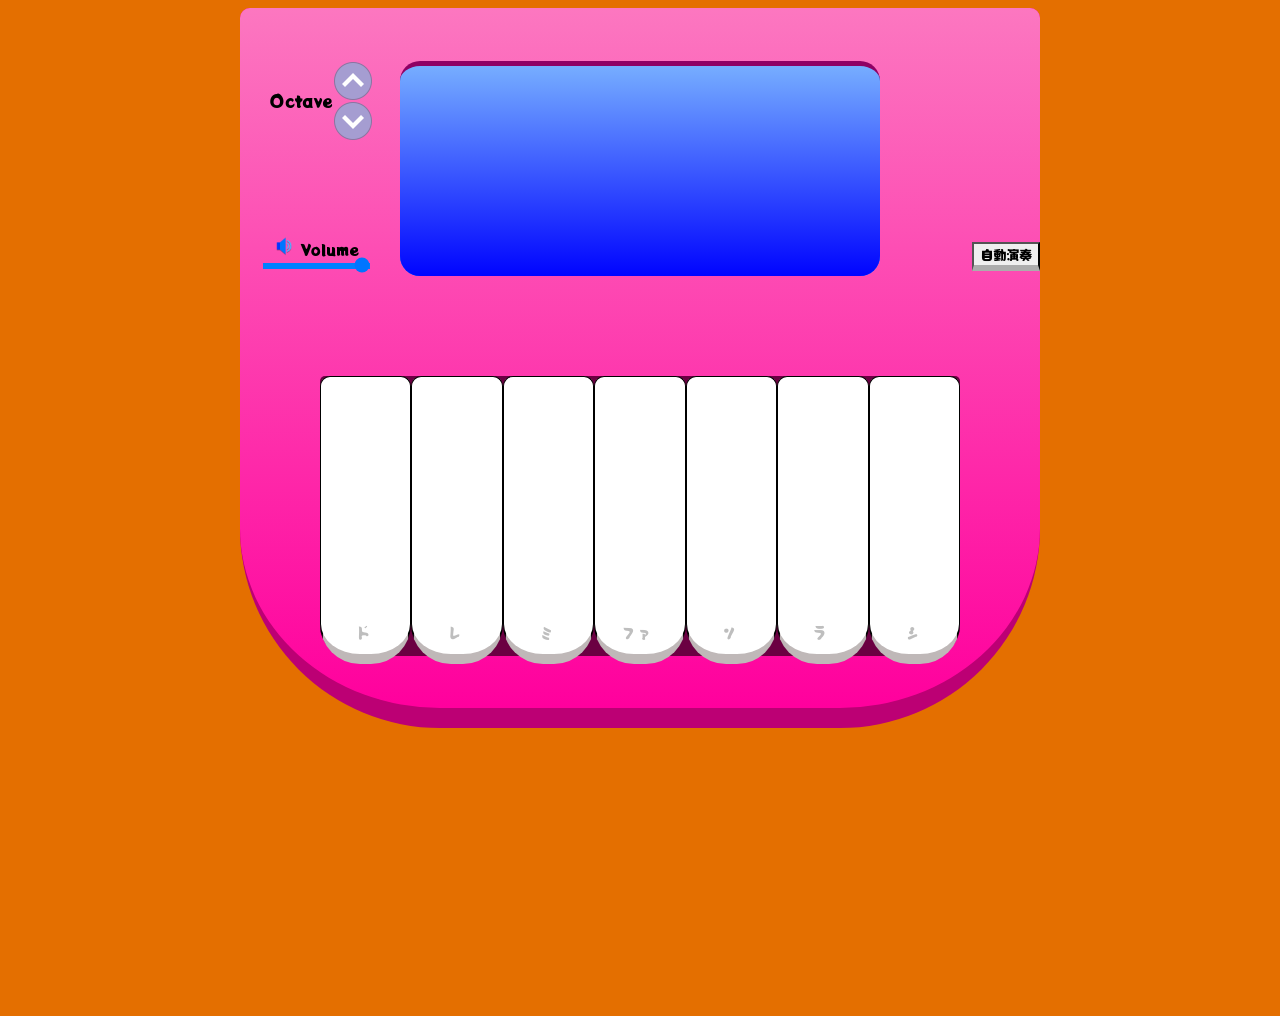
==== my-portfolio/piano-app/index.html @ f477a06b "copy and pasting stuffs I need for my portfolio repositoryfolders" ====
<!DOCTYPE html>
<html lang="ja">
<head>
    <meta charset="UTF-8">
    <title>Piano App</title>
    <link rel="shortcut icon" href="#">
    <style>
      @import url('https://fonts.googleapis.com/css2?family=Potta+One&display=swap');
      
      body{
        font-family:"Potta One",sans-serif;
        display:flex;
        justify-content: center;
        height: 1000px;
        /*background: #635f5f;*/
        background-color:#e46f00;
        transition: all 1.5s ease-out;
      }
      body.lowerOctave{

        background-color: #0c0075;
        /*transition: all 2s ease-out;*/
      }

      body.higherOctave{
        background-color: #bee900;
      }
      .container{
        width:800px;
        height:700px;
        background-color:rgb(255, 0, 157);
        display:flex;
        flex-direction:column;
        vertical-align:center;
        justify-content:space-around;
        border-radius:10px 10px 200px 200px;
        border-bottom:20px solid rgb(188 0 116);
        background-image: linear-gradient(to bottom, #fc77c0,rgb(255, 0, 157));
      }
      .display{
        background-color:rgb(0, 158, 250);
        width:60%;
        height:100%;
        margin:0 auto;
        display:flex;
        justify-content: center;
        align-items: center;
        border-radius:20px;
        position:relative;
        border-top:5px solid rgb(143, 0, 100);
        background-image: linear-gradient(to bottom, #76adff, #0004ff);
      }
      .keys{
        /*background-color:pink;*/
        width:80%;
        height:40%;
        margin:0 auto;
        display:flex;
        background-color: #6b0042;
        border-radius: 5px 5px 30px 30px;
      }

      .key{
          border:1px solid black;
          width:15%;
          height:99%;
          border-radius:10px 10px 40px 40px;
          background-color:white;
          transition: all 0.1s ease-out;
          border-bottom: 10px solid #bfb8b8;
          position:relative;
      }

      .key.glowing{
        transform: translateY(10px);
        background-color:rgb(255, 136, 0);
        transition: all 0.1s ease-out;
        border-bottom: 10px solid rgb(187, 100, 0);
        border-top: 5px solid rgb(187, 100, 0);
        
      }

      .letter{
        color:white;
        font-size:50px;
        font-weight:bold;
      }
      .letterInUpperDisplay{
        display:none;
        color:white;
        position:absolute;
        top:10px;
      }


      .displayContainer{
        width:100%;
        height:30%;
        display:flex;
        justify-content: center;
        position:relative;
        
      }

      .autoPlay{
        position:absolute;
        bottom:0px;
        right:0px;
        transition: all 0.1s ease-out;
        font-family:"Potta One",sans-serif;
      }
      button.autoPlayButton{
      border-bottom:6px solid rgb(172 172 172);
      transition: all 0.1s ease-out;
      font-family:"Potta One",sans-serif;
      }

      button.autoPlayButton:active{
      border-bottom:0px;
      transform: translateY(6px);

      }

      .sliderContainer{
        position:absolute;
        left:10px;
        bottom:0px;
        display:flex;
        flex-direction:column;
        justify-content: center;
        align-items: center;
      }

      input#volumeSlider {
      width: 80%;
      }
      
      div.volume{
        font-size:16px;
        font-weight:100;
      }

      .muteButton{
        width:20px;
        height:20px;

      }

      .octaveShifterContainer{
        position:absolute;
        top:0px;
        left:30px;
        display:flex;
align-items:center;
      
      }

      .octaveButtonContainer{
        display:flex;
        flex-direction:column;
        
      }
      p.octave{
        font-size:17px;
        align-items:center;
      }
      .octaveButton{
        transition: all 0.1s ease-out;
      }

      .octaveButton:active{
        filter:contrast(0);
        transition: all 0.1s ease-out;
      }

      .octaveButton:hover,
      .muteButton:hover,
      .key:hover,
      .autoPlayButton:hover,
      input#volumeSlider:hover
      {
        cursor: pointer;
      }


      .key.is-disabled {
    
        cursor: not-allowed;
      }

      .key .letters{
        position:absolute;
        bottom:10px;
        left:34px;
        color:#bebebe;
      }
      .key .fa{
              position:absolute;
        
        left:25px; 
      }

      .key.keyPushed .letters{
      color:rgb(187, 100, 0)!important;
      }


      input[type="range"]::-webkit-slider-runnable-track {
  background: #0080ff;
  height: 6px;
 
}
input[type="range"]::-webkit-slider-thumb {
  -webkit-appearance: none;
  height: 18px;
  width: 18px;
  background: #0080ff;
  border-radius: 50%;
  cursor: pointer;
  margin-top: -6px; /* centers thumb */
}

input[type="range"]::-moz-range-thumb {
  height: 18px;
  width: 18px;
  background: #0080ff;
  border-radius: 50%;
  cursor: pointer;
}



    </style>
    <script src="https://code.jquery.com/jquery-3.7.1.min.js"></script>

</head>
<body>
<div class="container">
  <div class="displayContainer">
      <div class="display">
        <div class="letter">
      
      </div>
      <div class="letterInUpperDisplay">Playing:</div>
      </div>
          <div class="autoPlay">
            <button class="autoPlayButton" onclick="startAutoPlay()">
              自動演奏
            </button>
          </div>
          <div class="sliderContainer">
            <div class="volume"><span><img src="materials/images/icons8-volume-60.png" alt="" class="muteButton" onclick="muteVolume()">  </span>Volume</div>
            <input type="range" min="0" max="100" value="100" class="slider" id="volumeSlider">
              
          </div>
          <div class="octaveShifterContainer">
            <p class="octave">Octave</p>
            <div class="octaveButtonContainer">
            <img class="octaveButton up" onclick="octaveUp()" src="materials/images/icons8-up-arrow-40.png" alt="up"></img>
            <img class="octaveButton down" onclick="octaveDown()" src="materials/images/icons8-down-button-40.png" alt="down"></img>
            </div>
          </div>

  </div>
  
  <div class="keys">
    <div class="key do" onclick="if(!isPlaying){showNote('ド');playTone('ド')}"><div class="letters do">ド</div></div>
    <div class="key re" onclick="if(!isPlaying){showNote('レ');playTone('レ')}"><div class="letters re">レ</div></div>
    <div class="key mi"onclick="if(!isPlaying){showNote('ミ');playTone('ミ')}"><div class="letters mi">ミ</div></div>
    <div class="key fa" onclick="if(!isPlaying){showNote('ファ');playTone('ファ')}"><div class="letters fa">ファ</div></div>
    <div class="key so" onclick="if(!isPlaying){showNote('ソ');playTone('ソ')}"><div class="letters so">ソ</div></div>
    <div class="key ra" onclick="if(!isPlaying){showNote('ラ');playTone('ラ')}"><div class="letters ra">ラ</div></div>
    <div class="key shi"onclick="if(!isPlaying){showNote('シ');playTone('シ')}"><div class="letters shi">シ</div></div>


  </div>

</div>





<script>
  "use strict";
/////////////////global variables /////////////////////////////////////////////////////////////////////////


let isMuted = false;
let isPlaying=false;
let currentNoteIndex=0;
let currentSong=null;
let currentSongLength=0;
let playTimerId=null;
let isManuallyStopped=false;
let displayTimerId=null;
let volume=50;
let $volumeSlider=$('#volumeSlider');
let previousVolume=100;
let octaveFactor=1;
let currentOctave=4;

const NOTE_FREQ={ //creating an object
  "ド":261.63,  // those numbers are frequencies that'll be given to the functions
  "レ":293.66,
  "ミ":329.63,
  "ファ":349.23,
  "ソ":392.00,
  "ラ":440.00,
  "シ":493.88,
  "":0
};


const SCORES={
"きらきらぼし":[
                                {note:"ド",duration:500},{note:"",duration:500},
                                {note:"ド",duration:500},{note:"",duration:500},
                                {note:"ソ",duration:500},{note:"",duration:500},
                                {note:"ソ",duration:500},{note:"",duration:500},
                                {note:"ラ",duration:500},{note:"",duration:500},
                                {note:"ラ",duration:500},{note:"",duration:500},
                                {note:"ソ",duration:2000},

                                {note:"ファ",duration:500},{note:"",duration:500},
                                {note:"ファ",duration:500},{note:"",duration:500},
                                {note:"ミ",duration:500},{note:"",duration:500},
                                {note:"ミ",duration:500},{note:"",duration:500},
                                {note:"レ",duration:500},{note:"",duration:500},
                                {note:"レ",duration:500},{note:"",duration:500},
                                {note:"ド",duration:2000},

                                {note:"ソ",duration:500},{note:"",duration:500},
                                {note:"ソ",duration:500},{note:"",duration:500},
                                {note:"ファ",duration:500},{note:"",duration:500},
                                {note:"ファ",duration:500},{note:"",duration:500},
                                {note:"ミ",duration:500},{note:"",duration:500},
                                {note:"ミ",duration:500},{note:"",duration:500},
                                {note:"レ",duration:2000},

                                {note:"ソ",duration:500},{note:"",duration:500},
                                {note:"ソ",duration:500},{note:"",duration:500},
                                {note:"ファ",duration:500},{note:"",duration:500},
                                {note:"ファ",duration:500},{note:"",duration:500},
                                {note:"ミ",duration:500},{note:"",duration:500},
                                {note:"ミ",duration:500},{note:"",duration:500},
                                {note:"レ",duration:2000},

                                {note:"ド",duration:500},{note:"",duration:500},
                                {note:"ド",duration:500},{note:"",duration:500},
                                {note:"ソ",duration:500},{note:"",duration:500},
                                {note:"ソ",duration:500},{note:"",duration:500},
                                {note:"ラ",duration:500},{note:"",duration:500},
                                {note:"ラ",duration:500},{note:"",duration:500},
                                {note:"ソ",duration:2000},

                                {note:"ファ",duration:500},{note:"",duration:500},
                                {note:"ファ",duration:500},{note:"",duration:500},
                                {note:"ミ",duration:500},{note:"",duration:500},
                                {note:"ミ",duration:500},{note:"",duration:500},
                                {note:"レ",duration:500},{note:"",duration:500},
                                {note:"レ",duration:500},{note:"",duration:500},
                                {note:"ド",duration:2000}
                                ]
                                ,
"チューリップ":[
                              {note:"ド",duration:500},{note:"レ",duration:500},{note:"ミ",duration:1000},
                              {note:"ド",duration:500},{note:"レ",duration:500},{note:"ミ",duration:1000},
                              {note:"ソ",duration:500},{note:"ミ",duration:500},{note:"レ",duration:500},{note:"ド",duration:500},
                              {note:"レ",duration:500},{note:"ミ",duration:500},{note:"レ",duration:1000},       
                              
                              {note:"ド",duration:500},{note:"レ",duration:500},{note:"ミ",duration:1000},
                              {note:"ド",duration:500},{note:"レ",duration:500},{note:"ミ",duration:1000},
                              {note:"ソ",duration:500},{note:"ミ",duration:500},{note:"レ",duration:500},{note:"ド",duration:500},
                              {note:"レ",duration:500},{note:"ミ",duration:500},{note:"ド",duration:1000},  

                              {note:"ソ",duration:250},{note:"",duration:250},{note:"ソ",duration:250},{note:"",duration:250},
                              {note:"ミ",duration:250},{note:"",duration:250},{note:"ソ",duration:250},{note:"",duration:250},
                              {note:"ラ",duration:250},{note:"",duration:250},{note:"ラ",duration:250},{note:"",duration:250},
                              {note:"ソ",duration:1000},

                              {note:"ミ",duration:250},{note:"",duration:250},{note:"ミ",duration:250},{note:"",duration:250},
                              {note:"レ",duration:250},{note:"",duration:250},{note:"レ",duration:250},{note:"",duration:250},
                              {note:"ド",duration:4000},
                              ]
                            };


const NOTE_TO_CLASS = {
  ド: ".do", レ: ".re", ミ: ".mi",
  ファ: ".fa", ソ: ".so", ラ: ".ra", シ: ".shi",
};

const ERASE_MS = 1000;




///////////////////////////////////////////////////////////////////////////////////////////////////////////

///////////////////functions///////////////////////////////////////////////////////////////////////////////


function highlightOnce(note, ms = 500) {
  const sel = NOTE_TO_CLASS[note];
  if (!sel) return;
  const $el = $(sel);
  $el.addClass('glowing keyPushed');
  setTimeout(() => $el.removeClass('glowing keyPushed'), ms);
}






function showNote(note)
{ 
    clearTimeout(displayTimerId);
    const safeNote=note||"";
    $('.letter').text(safeNote);
    if(safeNote){
    displayTimerId=setTimeout(function(){
    $('.letter').text("");
  },ERASE_MS);
    }
  highlightOnce(safeNote);
  
} 



function endAutoPlay({ manuallyStopped }) {
  isManuallyStopped = Boolean(manuallyStopped);

  clearTimeout(playTimerId);
  playTimerId = null;

  setKeyboardEnabled(true);
  setAutoPlayButtonMode(false);
  setUpperDisplay(false);

  isPlaying = false;
  currentNoteIndex = 0;
  currentSong=null;
}





function stopAutoPlay()
{
    endAutoPlay({ manuallyStopped: true });
}







function finishAutoPlay()
{
    endAutoPlay({ manuallyStopped: false });
  } 


function muteVolume(){

if(Number($volumeSlider.val())===0){
  isMuted=true;
}
else{
  isMuted=false;
  previousVolume=$('#volumeSlider').val();
  
}


if(!isMuted){
const audioContext=new AudioContext();
const gainNode=audioContext.createGain();
$('#volumeSlider').val(0);
volume=0;

gainNode.gain.value=0;
isMuted=true;
$('.muteButton').attr("src","materials/images/icons8-volume-60 - Copy.png");
}
else{
  $('#volumeSlider').val(previousVolume);
  $('.muteButton').attr("src","materials/images/icons8-volume-60.png");
}

}

function octaveUp()
{

      if(currentOctave<6)
      {
                octaveFactor=octaveFactor*2;
                currentOctave=currentOctave+1;

                if(currentOctave>4){
                  $('body').removeClass('lowerOctave');
                  $('body').addClass('higherOctave');
                }
                if(currentOctave===4){
                $('body').removeClass('lowerOctave');
                $('body').removeClass('higherOctave');
                }
      }
      
}
function octaveDown()
{
        if(currentOctave>2)
        {
          octaveFactor=octaveFactor*0.5;
          currentOctave=currentOctave-1;

          if(currentOctave<4){
            $('body').removeClass('higherOctave');
            $('body').addClass('lowerOctave');
            
          }
          if(currentOctave===4){
          $('body').removeClass('lowerOctave');
          $('body').removeClass('higherOctave');
          }
        }
        
}







function playTone(note)
{
  
  const audioContext=new AudioContext();
  const gainNode=audioContext.createGain();
 
  const oscillator=audioContext.createOscillator();
  oscillator.connect(gainNode);
  oscillator.frequency.value=NOTE_FREQ[note]*octaveFactor;


  gainNode.connect(audioContext.destination);

volume=Number($volumeSlider.val());
gainNode.gain.value=volume/100;



  oscillator.start();

  oscillator.stop(audioContext.currentTime+0.5);

  
}

function startAutoPlay() {
  if (isPlaying) { //if a song is playing,
    finishAutoPlay(); // execute finishAutoPlay()
    return; //then finish
  }

  isPlaying = true; // setting it as playing
  isManuallyStopped = false;  
  currentNoteIndex = 0;

  if (currentSong === null) {
    const mora = Object.keys(SCORES);
    const randomSong = mora[Math.floor(Math.random() * mora.length)];
    currentSong = randomSong;
  }

  setUpperDisplay(true, currentSong);
  setAutoPlayButtonMode(true);
  
  currentSongLength = SCORES[currentSong].length;
  setKeyboardEnabled(false);

  const audioContext = new AudioContext();

  function playNextNote() {
    if (currentNoteIndex < currentSongLength) {
      const gainNode = audioContext.createGain();
      const oscillator = audioContext.createOscillator();
      oscillator.connect(gainNode);
      gainNode.connect(audioContext.destination);
      volume = Number($volumeSlider.val());
      gainNode.gain.value = volume / 100;

      oscillator.frequency.value = NOTE_FREQ[SCORES[currentSong][currentNoteIndex].note] * octaveFactor;
      oscillator.start();
      showNote(SCORES[currentSong][currentNoteIndex].note);
      oscillator.stop(audioContext.currentTime + SCORES[currentSong][currentNoteIndex].duration / 1000);

      playTimerId = setTimeout(function() {
        currentNoteIndex = currentNoteIndex + 1;
        playNextNote();
      }, SCORES[currentSong][currentNoteIndex].duration);
    } else {
      finishAutoPlay();
    }
  }

  playNextNote();
}


    

  


function setKeyboardEnabled(enabled) {
  var keys = document.querySelectorAll('.key');

keys.forEach(el =>{

  enabled?el.style.pointerEvents = 'auto':el.style.pointerEvents = 'none';
  enabled?el.classList.remove('is-disabled'):el.classList.add('is-disabled');


});



}


function setAutoPlayButtonMode(playing) {
  if (playing) {
    $('.autoPlayButton').text('演奏停止');
    $('.autoPlayButton').attr('onclick', 'stopAutoPlay()');
  } else {
    $('.autoPlayButton').text('自動演奏');
    $('.autoPlayButton').attr('onclick', 'startAutoPlay()');
  }
}

function setUpperDisplay(visible, songTitle = "") {
  if (visible) {
    $('.letterInUpperDisplay').text("Playing:" + songTitle);
    $('.letterInUpperDisplay').css('display', 'block');
  } else {
    $('.letterInUpperDisplay').css('display', 'none');
  }
}







///////////////////////////////////////////////////////////////////////////////////////////////////////////


</script>

</body>
</html>
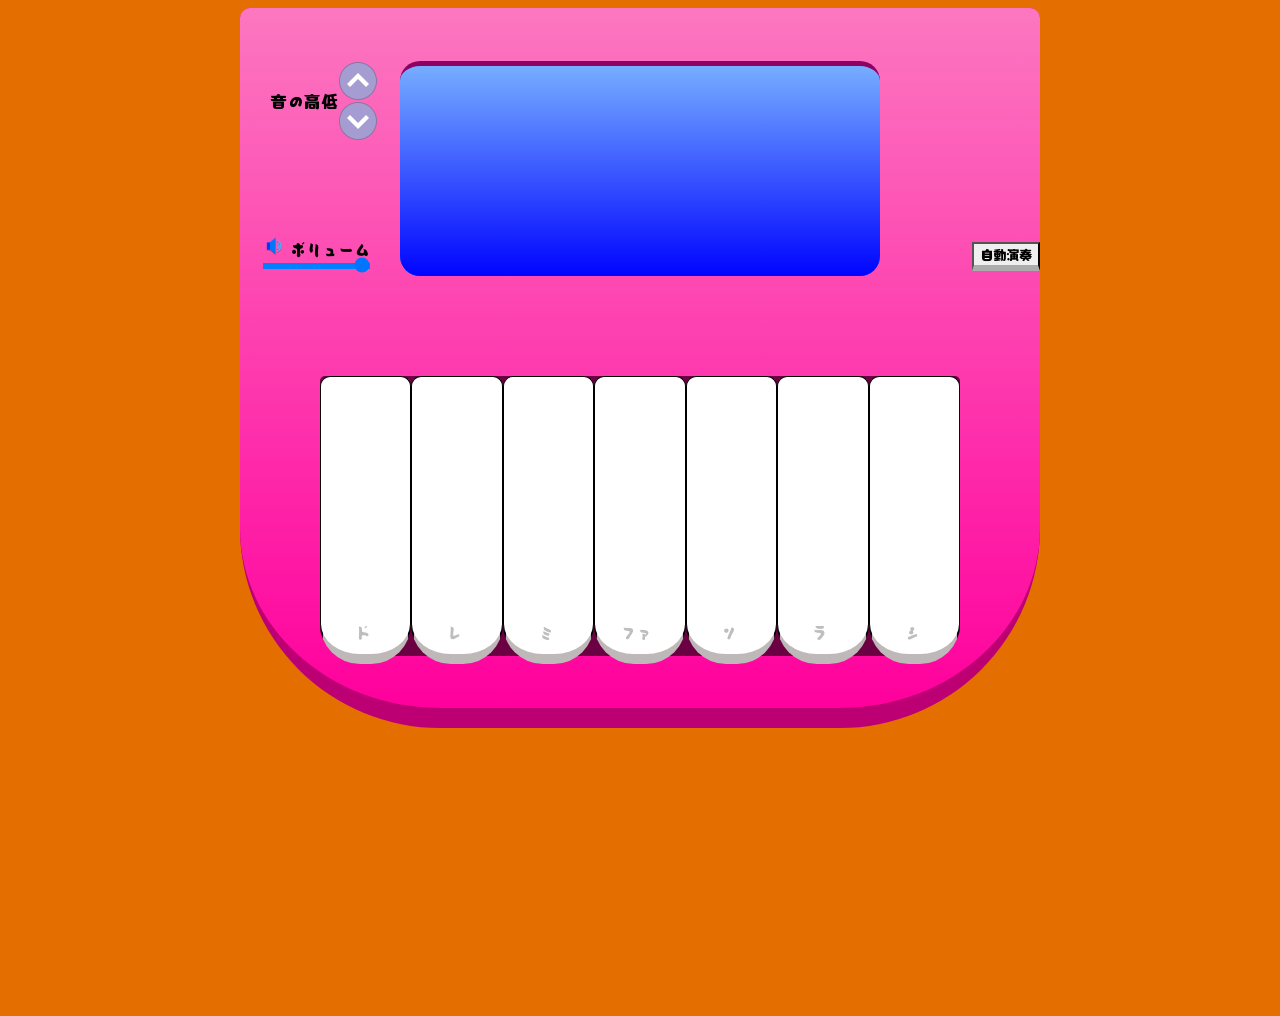
==== commit 7d12b71d: "todolistアプリ新しいものへ差し替え　サムネ画像も差し替え　文章も調整" ====
--- a/my-portfolio/piano-app/index.html
+++ b/my-portfolio/piano-app/index.html
@@ -241,7 +241,7 @@
         <div class="letter">
       
       </div>
-      <div class="letterInUpperDisplay">Playing:</div>
+      <div class="letterInUpperDisplay">演奏中:</div>
       </div>
           <div class="autoPlay">
             <button class="autoPlayButton" onclick="startAutoPlay()">
@@ -249,12 +249,12 @@
             </button>
           </div>
           <div class="sliderContainer">
-            <div class="volume"><span><img src="materials/images/icons8-volume-60.png" alt="" class="muteButton" onclick="muteVolume()">  </span>Volume</div>
+            <div class="volume"><span><img src="materials/images/icons8-volume-60.png" alt="" class="muteButton" onclick="muteVolume()">  </span>ボリューム</div>
             <input type="range" min="0" max="100" value="100" class="slider" id="volumeSlider">
               
           </div>
           <div class="octaveShifterContainer">
-            <p class="octave">Octave</p>
+            <p class="octave">音の高低</p>
             <div class="octaveButtonContainer">
             <img class="octaveButton up" onclick="octaveUp()" src="materials/images/icons8-up-arrow-40.png" alt="up"></img>
             <img class="octaveButton down" onclick="octaveDown()" src="materials/images/icons8-down-button-40.png" alt="down"></img>
@@ -394,6 +394,20 @@
 const ERASE_MS = 1000;
 
 
+let audioContext = null;
+
+function getAudioContext() {
+  if (!audioContext || audioContext.state === 'closed') {
+    audioContext = new AudioContext();
+  }
+
+  if(audioContext.state==="suspended"){
+    audioContext.resume()
+  }
+
+  return audioContext;
+}
+
 
 
 ///////////////////////////////////////////////////////////////////////////////////////////////////////////
@@ -479,8 +493,6 @@
 
 
 if(!isMuted){
-const audioContext=new AudioContext();
-const gainNode=audioContext.createGain();
 $('#volumeSlider').val(0);
 volume=0;
 
@@ -543,7 +555,7 @@
 function playTone(note)
 {
   
-  const audioContext=new AudioContext();
+  const audioContext=getAudioContext();
   const gainNode=audioContext.createGain();
  
   const oscillator=audioContext.createOscillator();
@@ -587,7 +599,7 @@
   currentSongLength = SCORES[currentSong].length;
   setKeyboardEnabled(false);
 
-  const audioContext = new AudioContext();
+  const audioContext = getAudioContext();
 
   function playNextNote() {
     if (currentNoteIndex < currentSongLength) {
